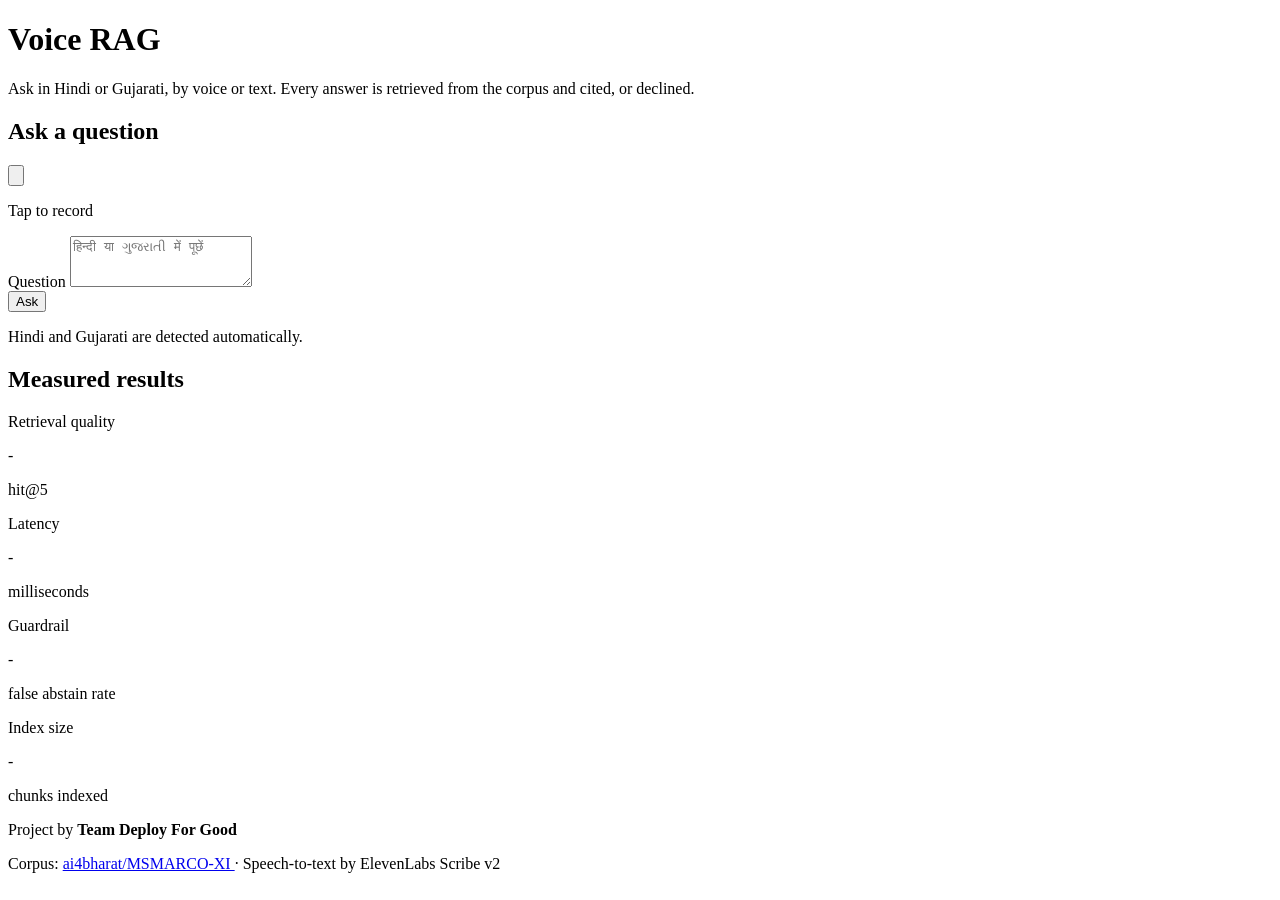
==== api/static/index.html @ 8d2595d2 "project final draft" ====
<!doctype html>
<html lang="en">
<head>
<meta charset="utf-8">
<meta name="viewport" content="width=device-width, initial-scale=1">
<title>Voice RAG · Hindi + Gujarati</title>
<link rel="preconnect" href="https://fonts.googleapis.com">
<link rel="preconnect" href="https://fonts.gstatic.com" crossorigin>
<link href="https://fonts.googleapis.com/css2?family=Fraunces:opsz,wght,SOFT,WONK@9..144,400..900,0..100,0..1&family=Noto+Serif+Devanagari:wght@400;600&family=Noto+Serif+Gujarati:wght@400;600&family=Space+Mono:wght@400;700&display=swap" rel="stylesheet">
<link rel="stylesheet" href="/static/app.css">
</head>
<body>

<main>
  <header class="masthead">
    <h1>Voice RAG</h1>
    <p class="masthead-sub">Ask in Hindi or Gujarati, by voice or text. Every answer is
      retrieved from the corpus and cited, or declined.</p>
    <p class="config" id="config"></p>
  </header>

  <section class="card">
    <h2 class="card-title">Ask a question</h2>

    <div class="ask-grid">
      <div class="mic-wrap">
        <button id="mic" class="mic" aria-label="Record a question">
          <svg viewBox="0 0 24 24" aria-hidden="true">
            <path d="M12 14a3 3 0 0 0 3-3V6a3 3 0 0 0-6 0v5a3 3 0 0 0 3 3z"/>
            <path d="M18 11a6 6 0 0 1-12 0M12 17v4M8 21h8"/>
          </svg>
        </button>
        <p id="mic-label" class="mic-label">Tap to record</p>
      </div>

      <div class="controls">
        <label class="field">
          <span>Question</span>
          <textarea id="question" rows="3" placeholder="हिन्दी या ગુજરાતી में पूछें"></textarea>
        </label>

        <div class="toggles">
          <button id="ask" class="btn btn-pink">Ask</button>
          <p class="detected" id="detected">Hindi and Gujarati are detected automatically.</p>
        </div>
      </div>
    </div>
  </section>

  <section id="result" class="card" hidden>
    <div class="answer-head">
      <!-- badges: detected language, then how the answer was produced -->
      <!-- The answer arrives in two tiers. Tier 1 is what the budget is measured
           against; tier 2 replaces the text only if it succeeds. -->
      <div class="tiers">
        <span class="tier" id="tier1" data-state="idle">
          <b>1</b> Retrieved <em id="tier1-ms">-</em>
        </span>
        <span class="tier-link" aria-hidden="true"></span>
        <span class="tier" id="tier2" data-state="idle">
          <b>2</b> Generated <em id="tier2-ms">-</em>
        </span>
      </div>
      <span id="badge-lang" class="tag tag-quiet"></span>
      <span id="badge-path" class="tag"></span>
    </div>

    <!-- The 200ms budget, drawn to scale. -->
    <div class="budget">
      <div class="budget-bar"><i id="budget-fill"></i></div>
      <p class="budget-legend" id="budget-legend">&nbsp;</p>
    </div>

    <p id="transcript" class="transcript" hidden></p>
    <p id="answer" class="answer"></p>
    <p id="refusal" class="refusal" hidden></p>

    <h3 class="sub" id="stages-head">Stage timings</h3>
    <div id="stages" class="stages"></div>

    <h3 class="sub" id="sources-head">Retrieved passages</h3>
    <div id="sources" class="sources"></div>
  </section>

  <!-- Measured results. Every value is read from a run artifact by /stats. -->
  <section class="card">
    <h2 class="card-title">Measured results</h2>

    <div class="metrics">
      <div class="metric">
        <p class="metric-label">Retrieval quality</p>
        <p class="metric-value" id="m-hit">-</p>
        <p class="metric-note" id="m-hit-note">hit@5</p>
      </div>
      <div class="metric">
        <p class="metric-label">Latency</p>
        <p class="metric-value metric-stack" id="m-latency">-</p>
        <p class="metric-note" id="m-latency-note">milliseconds</p>
      </div>
      <div class="metric">
        <p class="metric-label">Guardrail</p>
        <p class="metric-value" id="m-guard">-</p>
        <p class="metric-note" id="m-guard-note">false abstain rate</p>
      </div>
      <div class="metric">
        <p class="metric-label">Index size</p>
        <p class="metric-value" id="m-chunks">-</p>
        <p class="metric-note">chunks indexed</p>
      </div>
    </div>

    <p class="provenance" id="provenance"></p>
  </section>
  <footer>
    <p class="credit">Project by <strong>Team Deploy For Good</strong></p>
    <p class="dataset">
      Corpus:
      <a href="https://huggingface.co/datasets/ai4bharat/MSMARCO-XI" target="_blank" rel="noopener">
        ai4bharat/MSMARCO-XI
      </a>
      · Speech-to-text by ElevenLabs Scribe v2
    </p>
  </footer>
</main>

<script src="/static/app.js"></script>
</body>
</html>
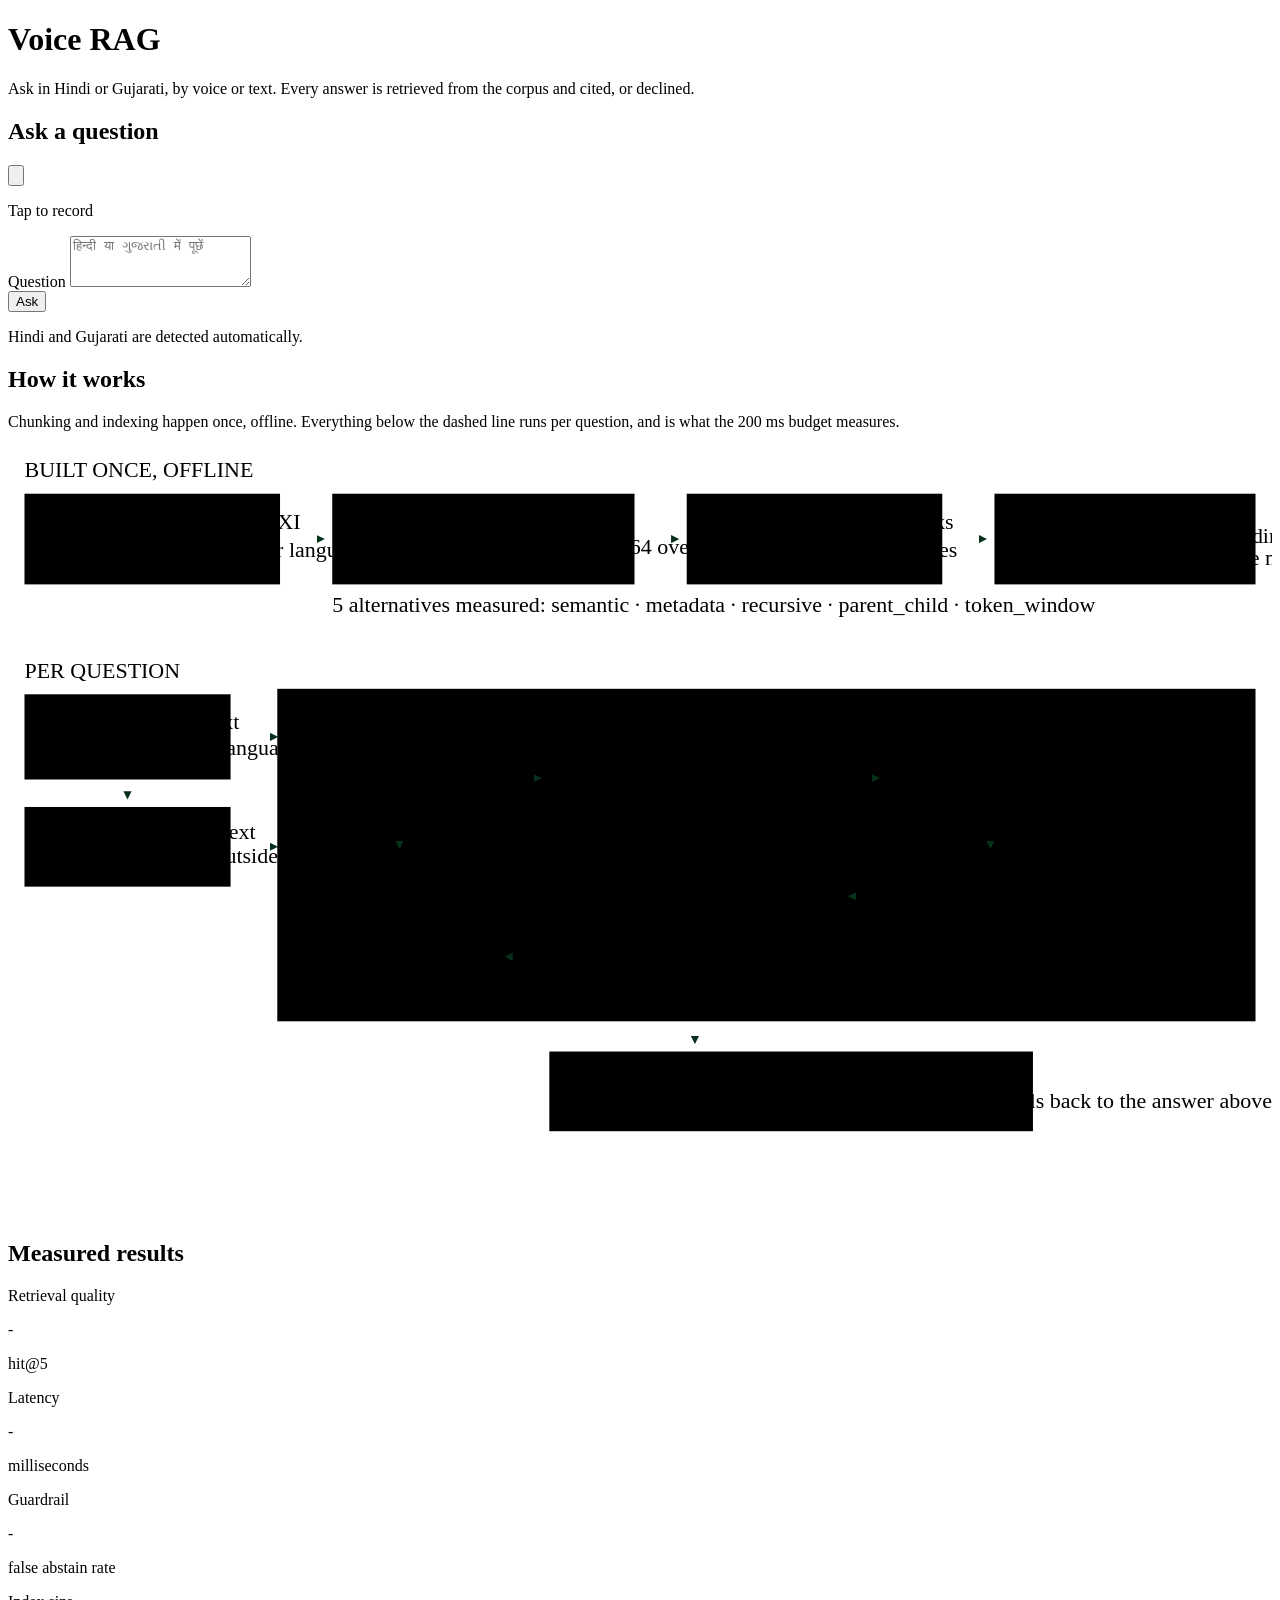
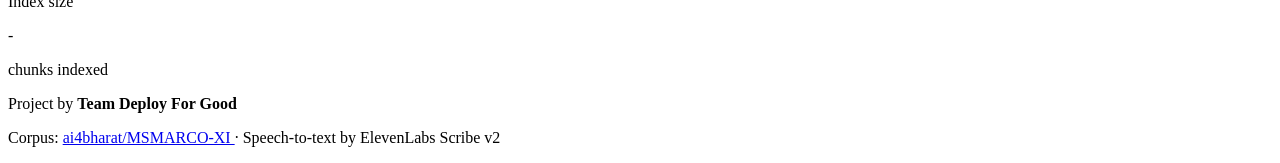
==== commit 261472c7: "plain-language stage labels and a pipeline diagram in the UI" ====
--- a/api/static/index.html
+++ b/api/static/index.html
@@ -82,6 +82,142 @@
     <div id="sources" class="sources"></div>
   </section>
 
+
+  <!-- How it works. Values match the shipped config; the alternatives named
+       under chunking and fusion are the ones actually measured, see README. -->
+  <section class="card">
+    <h2 class="card-title">How it works</h2>
+    <p class="lede">
+      Chunking and indexing happen once, offline. Everything below the dashed
+      line runs per question, and is what the 200&nbsp;ms budget measures.
+    </p>
+
+    <div class="diagram">
+      <svg viewBox="0 0 920 560" role="img" aria-labelledby="flow-title">
+        <title id="flow-title">RAG pipeline: offline indexing, then per-query retrieval and answering</title>
+        <defs>
+          <marker id="arrow" viewBox="0 0 10 10" refX="9" refY="5"
+                  markerWidth="6" markerHeight="6" orient="auto-start-reverse">
+            <path d="M0,0 L10,5 L0,10 z" fill="#07301b"/>
+          </marker>
+        </defs>
+
+        <!-- ---------------- offline: build the index ---------------- -->
+        <text x="12" y="22" class="d-phase">BUILT ONCE, OFFLINE</text>
+
+        <g class="d-node">
+          <rect x="12" y="34" width="186" height="66"/>
+          <text x="105" y="60">MS MARCO-XI</text>
+          <text x="105" y="80" class="d-sub">5,000 rows per language</text>
+        </g>
+
+        <g class="d-node d-accent">
+          <rect x="236" y="34" width="220" height="66"/>
+          <text x="346" y="58">Chunking</text>
+          <text x="346" y="78" class="d-sub">fixed 512 chars, 64 overlap</text>
+        </g>
+
+        <g class="d-node">
+          <rect x="494" y="34" width="186" height="66"/>
+          <text x="587" y="60">109,082 chunks</text>
+          <text x="587" y="80" class="d-sub">99,772 passages</text>
+        </g>
+
+        <g class="d-node">
+          <rect x="718" y="34" width="190" height="66"/>
+          <text x="813" y="52">Vector DB</text>
+          <text x="813" y="70" class="d-sub">e5-small, 384-dim</text>
+          <text x="813" y="86" class="d-sub">+ BM25 sparse matrix</text>
+        </g>
+
+        <line x1="198" y1="67" x2="230" y2="67" marker-end="url(#arrow)"/>
+        <line x1="456" y1="67" x2="488" y2="67" marker-end="url(#arrow)"/>
+        <line x1="680" y1="67" x2="712" y2="67" marker-end="url(#arrow)"/>
+
+        <text x="236" y="120" class="d-note">5 alternatives measured: semantic · metadata · recursive · parent_child · token_window</text>
+
+        <line x1="12" y1="140" x2="908" y2="140" class="d-divider"/>
+
+        <!-- ---------------- online: answer a question ---------------- -->
+        <text x="12" y="168" class="d-phase">PER QUESTION</text>
+
+        <g class="d-node">
+          <rect x="12" y="180" width="150" height="62"/>
+          <text x="87" y="205">Voice or text</text>
+          <text x="87" y="224" class="d-sub">script sets language</text>
+        </g>
+
+        <g class="d-node d-outside">
+          <rect x="12" y="262" width="150" height="58"/>
+          <text x="87" y="285">Speech-to-text</text>
+          <text x="87" y="303" class="d-sub">~840 ms, outside budget</text>
+        </g>
+        <line x1="87" y1="242" x2="87" y2="256" marker-end="url(#arrow)"/>
+
+        <!-- the measured budget -->
+        <rect x="196" y="176" width="712" height="242" class="d-budget"/>
+        <text x="210" y="198" class="d-phase d-onlight">INSIDE THE 200 ms BUDGET &#183; measured P50 9.55 ms</text>
+
+        <g class="d-node">
+          <rect x="210" y="212" width="150" height="58"/>
+          <text x="285" y="235">Safety check</text>
+          <text x="285" y="253" class="d-sub">before any search</text>
+        </g>
+
+        <g class="d-node d-accent">
+          <rect x="394" y="212" width="212" height="106"/>
+          <text x="500" y="234">Retrieval</text>
+          <text x="500" y="254" class="d-sub">dense cosine, top 50</text>
+          <text x="500" y="271" class="d-sub">BM25 lexical, top 50</text>
+          <text x="500" y="292" class="d-sub">weighted RRF fusion</text>
+          <text x="500" y="309" class="d-sub">hi 0.95 &#183; gu 0.50</text>
+        </g>
+
+        <g class="d-node">
+          <rect x="640" y="212" width="150" height="58"/>
+          <text x="715" y="235">Grounding check</text>
+          <text x="715" y="253" class="d-sub">4 features</text>
+        </g>
+
+        <g class="d-node">
+          <rect x="640" y="298" width="150" height="58"/>
+          <text x="715" y="321">Answer</text>
+          <text x="715" y="339" class="d-sub">extractive, cited</text>
+        </g>
+
+        <g class="d-node">
+          <rect x="394" y="342" width="212" height="58"/>
+          <text x="500" y="365">Hallucination check</text>
+          <text x="500" y="383" class="d-sub">overlap + numbers must match</text>
+        </g>
+
+        <line x1="360" y1="241" x2="388" y2="241" marker-end="url(#arrow)"/>
+        <line x1="606" y1="241" x2="634" y2="241" marker-end="url(#arrow)"/>
+        <line x1="715" y1="270" x2="715" y2="292" marker-end="url(#arrow)"/>
+        <line x1="640" y1="327" x2="612" y2="327" marker-end="url(#arrow)"/>
+        <line x1="162" y1="291" x2="196" y2="291" marker-end="url(#arrow)"/>
+        <line x1="162" y1="211" x2="196" y2="211" marker-end="url(#arrow)"/>
+
+        <!-- declines leave the budget -->
+        <g class="d-node d-decline">
+          <rect x="210" y="298" width="150" height="58"/>
+          <text x="285" y="321">Declined</text>
+          <text x="285" y="339" class="d-sub">no answer invented</text>
+        </g>
+        <line x1="285" y1="270" x2="285" y2="292" marker-end="url(#arrow)"/>
+        <line x1="394" y1="371" x2="362" y2="371" marker-end="url(#arrow)"/>
+
+        <!-- optional tier 2 -->
+        <g class="d-node d-outside">
+          <rect x="394" y="440" width="352" height="58"/>
+          <text x="570" y="463">Optional LLM rewrite</text>
+          <text x="570" y="481" class="d-sub">2 to 6 s, outside budget; falls back to the answer above</text>
+        </g>
+        <line x1="500" y1="400" x2="500" y2="434" marker-end="url(#arrow)"/>
+      </svg>
+    </div>
+  </section>
+
   <!-- Measured results. Every value is read from a run artifact by /stats. -->
   <section class="card">
     <h2 class="card-title">Measured results</h2>
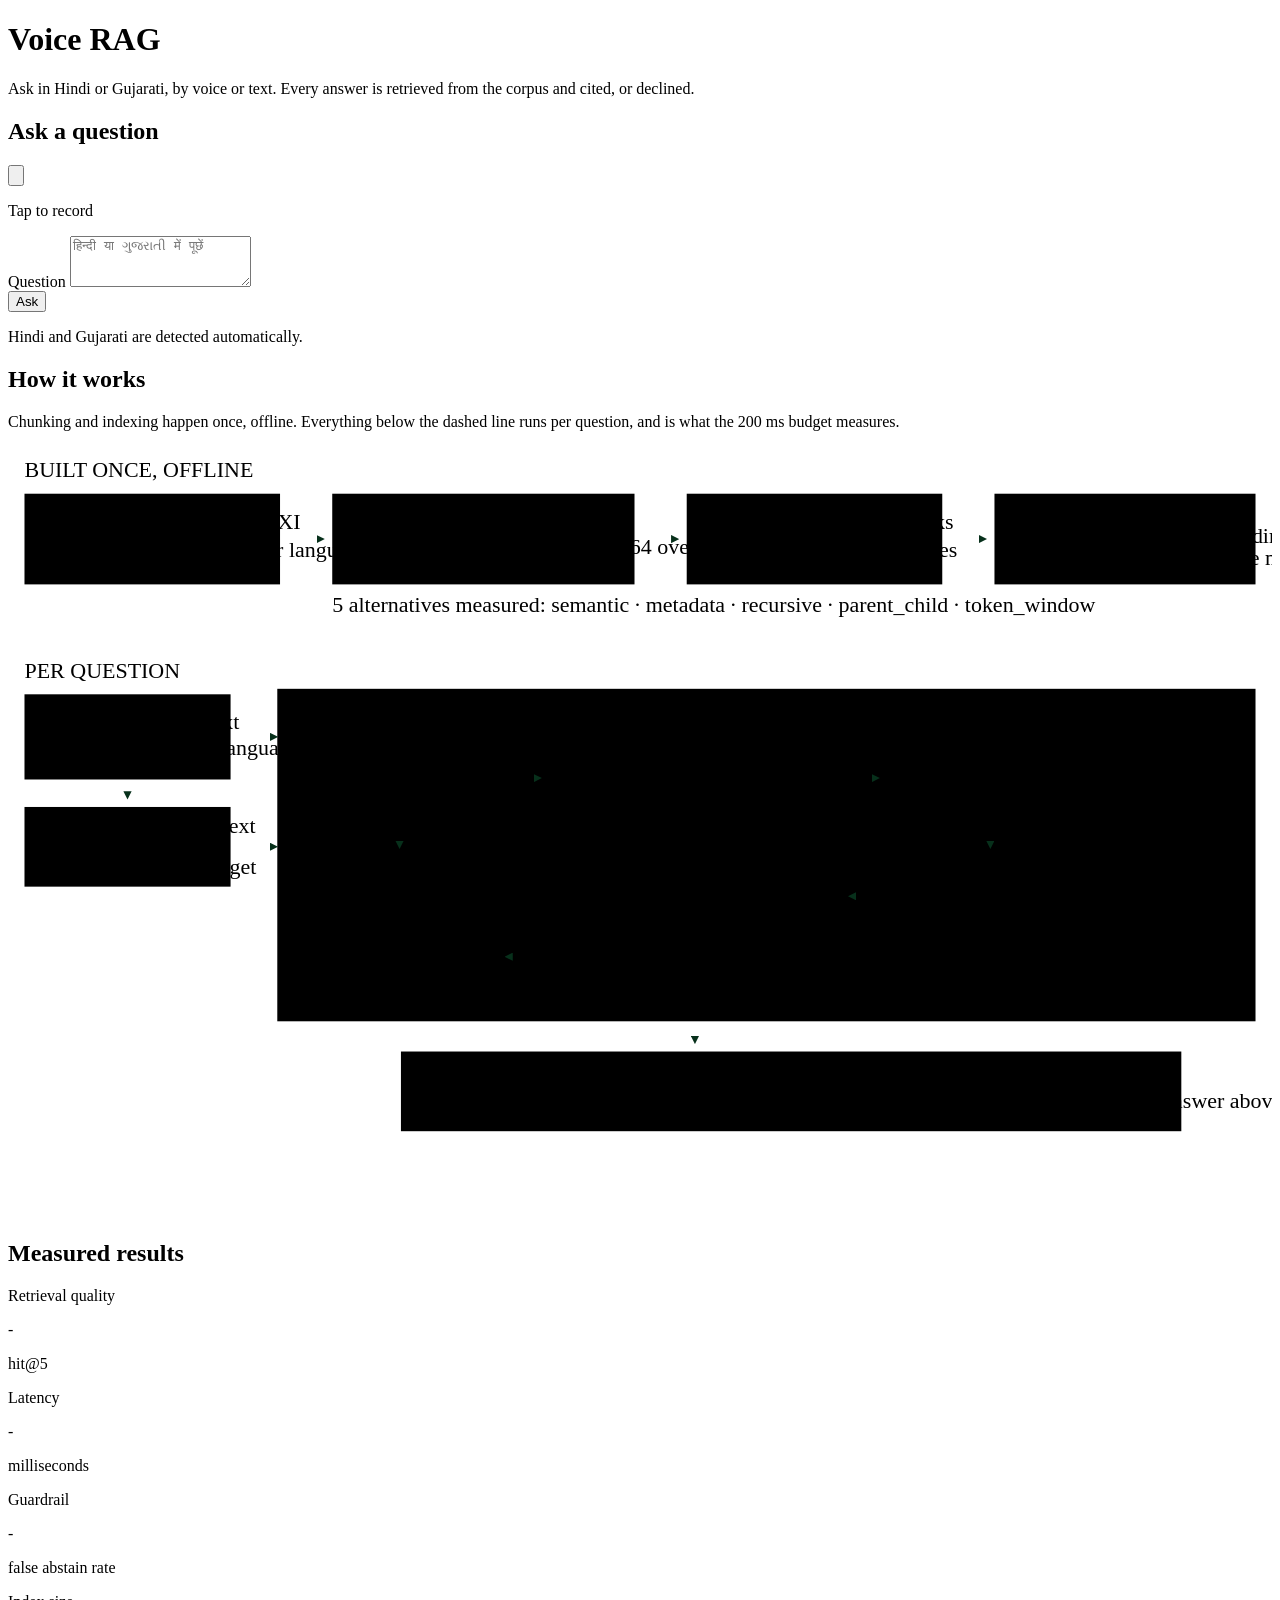
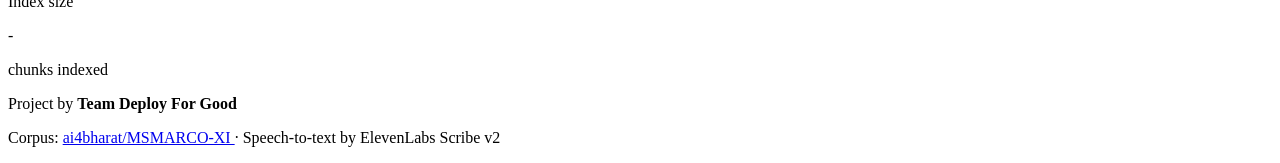
==== commit 1ce2225f: "measure the voice path P50/P70/P100 over 32 clips" ====
--- a/api/static/index.html
+++ b/api/static/index.html
@@ -73,6 +73,7 @@
 
     <p id="transcript" class="transcript" hidden></p>
     <p id="answer" class="answer"></p>
+    <p id="answer-en" class="answer-en" hidden></p>
     <p id="refusal" class="refusal" hidden></p>
 
     <h3 class="sub" id="stages-head">Stage timings</h3>
@@ -149,8 +150,9 @@
 
         <g class="d-node d-outside">
           <rect x="12" y="262" width="150" height="58"/>
-          <text x="87" y="285">Speech-to-text</text>
-          <text x="87" y="303" class="d-sub">~840 ms, outside budget</text>
+          <text x="87" y="281">Speech-to-text</text>
+          <text x="87" y="297" class="d-sub">~840 ms</text>
+          <text x="87" y="311" class="d-sub">outside budget</text>
         </g>
         <line x1="87" y1="242" x2="87" y2="256" marker-end="url(#arrow)"/>
 
@@ -209,9 +211,9 @@
 
         <!-- optional tier 2 -->
         <g class="d-node d-outside">
-          <rect x="394" y="440" width="352" height="58"/>
+          <rect x="286" y="440" width="568" height="58"/>
           <text x="570" y="463">Optional LLM rewrite</text>
-          <text x="570" y="481" class="d-sub">2 to 6 s, outside budget; falls back to the answer above</text>
+          <text x="570" y="481" class="d-sub">2 to 6 s &#183; outside budget &#183; falls back to the answer above</text>
         </g>
         <line x1="500" y1="400" x2="500" y2="434" marker-end="url(#arrow)"/>
       </svg>
